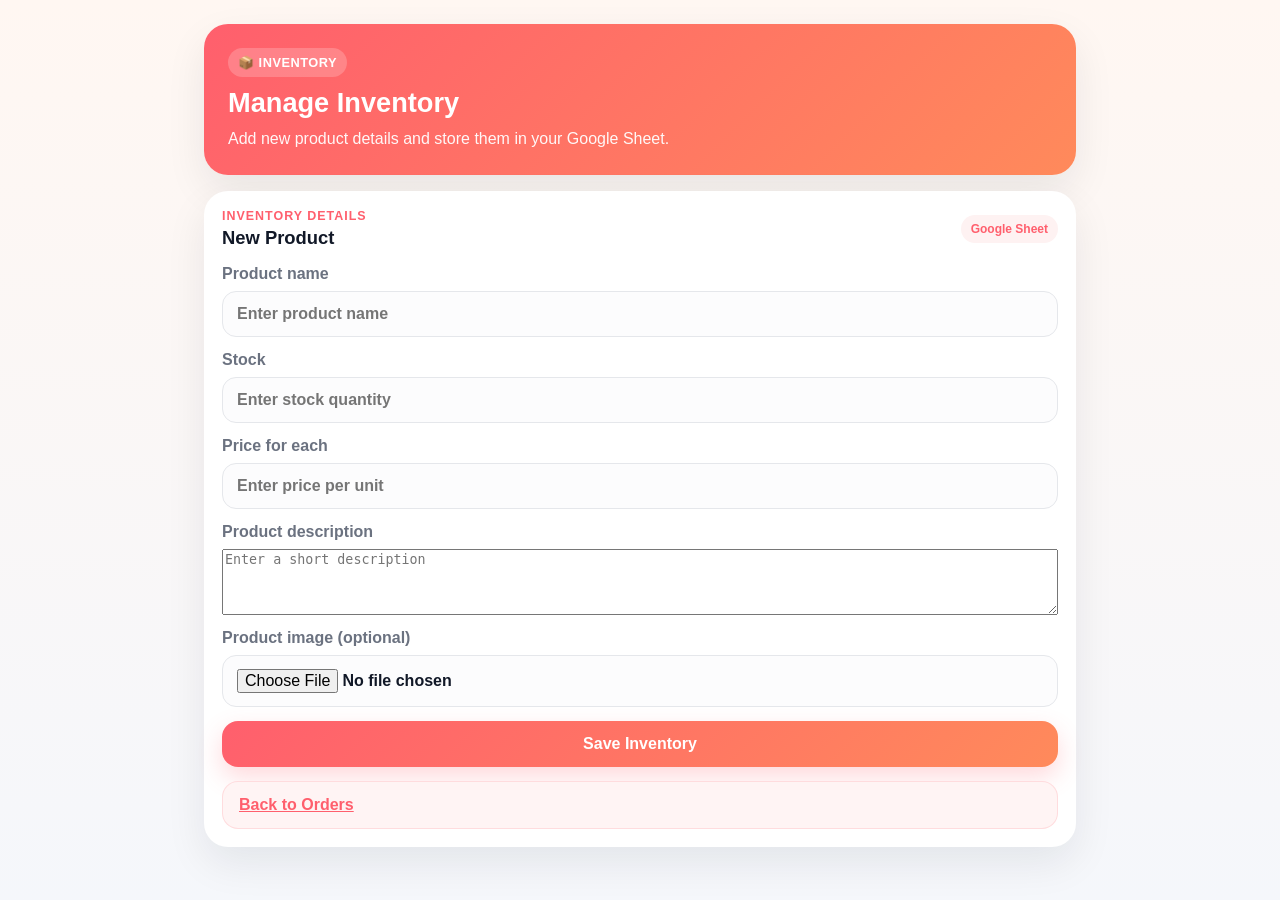
==== inventory.html @ 596ac3b9 "Deploy inventory page and order validation fixes" ====
<!DOCTYPE html>
<html lang="en">
  <head>
    <meta charset="UTF-8" />
    <meta name="viewport" content="width=device-width, initial-scale=1.0, viewport-fit=cover" />
    <meta name="theme-color" content="#ff5f6d" />
    <meta name="description" content="Inventory management form for SwiftOrder" />
    <link rel="manifest" href="manifest.json" />
    <link rel="icon" href="icons/icon-192.svg" type="image/svg+xml" />
    <link rel="apple-touch-icon" href="icons/icon-192.svg" />
    <title>Inventory Manager</title>
    <link rel="stylesheet" href="style.css" />
  </head>
  <body>
    <div class="app-shell">
      <header class="hero-card">
        <div class="hero-badge">📦 Inventory</div>
        <h1>Manage Inventory</h1>
        <p>Add new product details and store them in your Google Sheet.</p>
      </header>

      <main class="container">
        <section class="card form-card">
          <div class="card-header">
            <div>
              <p class="eyebrow">Inventory Details</p>
              <h2>New Product</h2>
            </div>
            <span class="pill">Google Sheet</span>
          </div>

          <form id="inventoryForm" novalidate>
            <label class="field">
              <span>Product name</span>
              <input id="productName" type="text" placeholder="Enter product name" maxlength="100" required />
            </label>

            <label class="field">
              <span>Stock</span>
              <input id="stock" type="number" min="0" step="1" placeholder="Enter stock quantity" required />
            </label>

            <label class="field">
              <span>Price for each</span>
              <input id="price" type="number" min="0" step="0.01" placeholder="Enter price per unit" required />
            </label>

            <label class="field">
              <span>Product description</span>
              <textarea id="description" rows="4" placeholder="Enter a short description"></textarea>
            </label>

            <label class="field">
              <span>Product image (optional)</span>
              <input id="productImage" type="file" accept="image/*" />
            </label>

            <div id="imagePreview" class="image-preview hidden"></div>

            <button id="saveInventoryBtn" class="primary-btn" type="submit">Save Inventory</button>
            <a href="index.html" class="secondary-btn">Back to Orders</a>
          </form>
        </section>
      </main>
    </div>

    <div id="loadingOverlay" class="loading-overlay hidden" aria-hidden="true">
      <div class="spinner-box">
        <div class="spinner"></div>
        <p>Saving inventory...</p>
      </div>
    </div>

    <div id="toastContainer" class="toast-container" aria-live="assertive"></div>

    <script src="inventory.js"></script>
  </body>
</html>
---- style.css ----
:root {
  --bg: #f5f7fb;
  --card: #ffffff;
  --text: #111827;
  --muted: #6b7280;
  --primary: linear-gradient(135deg, #ff5f6d, #ff8a5b);
  --primary-solid: #ff5f6d;
  --secondary: #fef2f2;
  --border: #e5e7eb;
  --shadow: 0 16px 40px rgba(15, 23, 42, 0.08);
}

* {
  box-sizing: border-box;
}

body {
  margin: 0;
  font-family: Inter, "Segoe UI", Roboto, Arial, sans-serif;
  color: var(--text);
  background: linear-gradient(180deg, #fff7f2 0%, var(--bg) 100%);
  min-height: 100vh;
}

button,
input,
select {
  font: inherit;
}

button {
  cursor: pointer;
  border: none;
}

.app-shell {
  max-width: 920px;
  margin: 0 auto;
  padding: 16px;
}

.hero-card,
.card {
  background: var(--card);
  border-radius: 24px;
  box-shadow: var(--shadow);
}

.hero-card {
  padding: 24px;
  margin-bottom: 16px;
  background: linear-gradient(135deg, #ff5f6d, #ff8a5b);
  color: white;
}

.hero-badge {
  display: inline-flex;
  padding: 7px 10px;
  border-radius: 999px;
  background: rgba(255,255,255,0.2);
  font-size: 0.8rem;
  font-weight: 700;
  letter-spacing: 0.04em;
  text-transform: uppercase;
}

.hero-card h1 {
  margin: 10px 0 8px;
  font-size: 1.7rem;
}

.hero-card p {
  margin: 0;
  opacity: 0.95;
  line-height: 1.5;
}

.container {
  display: grid;
  gap: 16px;
}

.card {
  padding: 18px;
}

.card-header {
  display: flex;
  justify-content: space-between;
  align-items: center;
  margin-bottom: 16px;
}

.eyebrow {
  margin: 0 0 4px;
  color: var(--primary-solid);
  font-size: 0.78rem;
  font-weight: 700;
  text-transform: uppercase;
  letter-spacing: 0.08em;
}

.card-header h2 {
  margin: 0;
  font-size: 1.15rem;
}

.pill {
  padding: 7px 10px;
  border-radius: 999px;
  background: var(--secondary);
  color: var(--primary-solid);
  font-size: 0.75rem;
  font-weight: 700;
}

.pill.accent {
  background: rgba(255,95,109,0.12);
}

.helper-text {
  margin: -4px 0 0;
  color: var(--muted);
  font-size: 0.9rem;
  line-height: 1.4;
}

form {
  display: grid;
  gap: 14px;
}

.field {
  display: grid;
  gap: 8px;
  font-weight: 600;
  color: var(--muted);
}

.field input,
.field select {
  width: 100%;
  border: 1px solid var(--border);
  border-radius: 14px;
  padding: 13px 14px;
  background: #fcfcfd;
  color: var(--text);
  outline: none;
}

.field input:focus,
.field select:focus {
  border-color: var(--primary-solid);
  box-shadow: 0 0 0 3px rgba(255,95,109,0.15);
}

.primary-btn,
.secondary-btn {
  width: 100%;
  border-radius: 16px;
  padding: 14px 16px;
  font-weight: 700;
  transition: transform 0.2s ease, box-shadow 0.2s ease;
}

.primary-btn {
  background: var(--primary);
  color: white;
  box-shadow: 0 10px 24px rgba(255,95,109,0.24);
}

.secondary-btn {
  background: #fff4f4;
  color: var(--primary-solid);
  border: 1px solid rgba(255,95,109,0.16);
}

.primary-btn:active,
.secondary-btn:active {
  transform: scale(0.98);
}

.products-list {
  display: grid;
  gap: 12px;
}

.product-card {
  border: 1px solid var(--border);
  border-radius: 20px;
  padding: 14px;
  background: linear-gradient(180deg, #fff 0%, #fff9f7 100%);
}

.field.field--error input,
.field.field--error select {
  border-color: #ef4444;
  box-shadow: 0 0 0 3px rgba(239, 68, 68, 0.15);
  background: #fff8f8;
}

.product-row {
  display: grid;
  gap: 10px;
}

.product-meta {
  display: flex;
  justify-content: space-between;
  gap: 10px;
  align-items: center;
  margin-bottom: 8px;
}

.product-meta strong {
  font-size: 0.95rem;
}

.remove-btn {
  padding: 8px 12px;
  border-radius: 999px;
  background: #ffe8e8;
  color: #c2364b;
  font-weight: 700;
}

.sticky-actions {
  position: sticky;
  bottom: 8px;
  display: flex;
  gap: 10px;
  margin-top: 16px;
  padding-top: 10px;
  background: rgba(255,255,255,0.92);
  backdrop-filter: blur(12px);
}

.loading-overlay {
  position: fixed;
  inset: 0;
  background: rgba(17,24,39,0.65);
  display: grid;
  place-items: center;
  z-index: 999;
  padding: 16px;
}

.spinner-box {
  text-align: center;
  color: white;
  background: rgba(255,255,255,0.12);
  padding: 24px;
  border-radius: 24px;
  backdrop-filter: blur(8px);
}

.spinner {
  width: 48px;
  height: 48px;
  margin: 0 auto 12px;
  border: 4px solid rgba(255,255,255,0.35);
  border-top-color: white;
  border-radius: 50%;
  animation: spin 0.9s linear infinite;
}

@keyframes spin {
  to { transform: rotate(360deg); }
}

.modal {
  position: fixed;
  inset: 0;
  display: grid;
  place-items: center;
  padding: 16px;
  background: rgba(15,23,42,0.55);
  z-index: 1000;
}

.modal-card {
  width: min(100%, 380px);
  background: white;
  border-radius: 24px;
  padding: 26px 20px;
  text-align: center;
  box-shadow: var(--shadow);
}

.modal-icon {
  font-size: 2rem;
  width: 54px;
  height: 54px;
  line-height: 54px;
  margin: 0 auto 10px;
  border-radius: 50%;
  background: linear-gradient(135deg, #22c55e, #16a34a);
  color: white;
}

.modal-card h3 {
  margin: 0 0 6px;
  font-size: 1.3rem;
}

.modal-card p {
  margin: 0 0 8px;
  color: var(--muted);
}

.order-number {
  font-weight: 700;
  color: var(--text);
  margin-bottom: 16px;
}

.toast-container {
  position: fixed;
  left: 50%;
  bottom: 20px;
  transform: translateX(-50%);
  width: min(90%, 420px);
  display: grid;
  gap: 10px;
  z-index: 1100;
}

.toast {
  padding: 12px 14px;
  border-radius: 14px;
  color: white;
  font-weight: 600;
  background: #111827;
  box-shadow: var(--shadow);
}

.toast.success {
  background: #16a34a;
}

.toast.error {
  background: #dc2626;
}

.hidden {
  display: none !important;
}

@media (min-width: 700px) {
  .app-shell {
    padding: 24px;
  }

  .sticky-actions {
    flex-direction: row;
  }

  .sticky-actions .primary-btn,
  .sticky-actions .secondary-btn {
    flex: 1;
  }

  .product-row {
    grid-template-columns: 1.4fr 0.7fr auto;
    align-items: end;
  }
}

@media (max-width: 480px) {
  .hero-card,
  .card {
    border-radius: 20px;
  }

  .sticky-actions {
    flex-direction: column;
  }
}
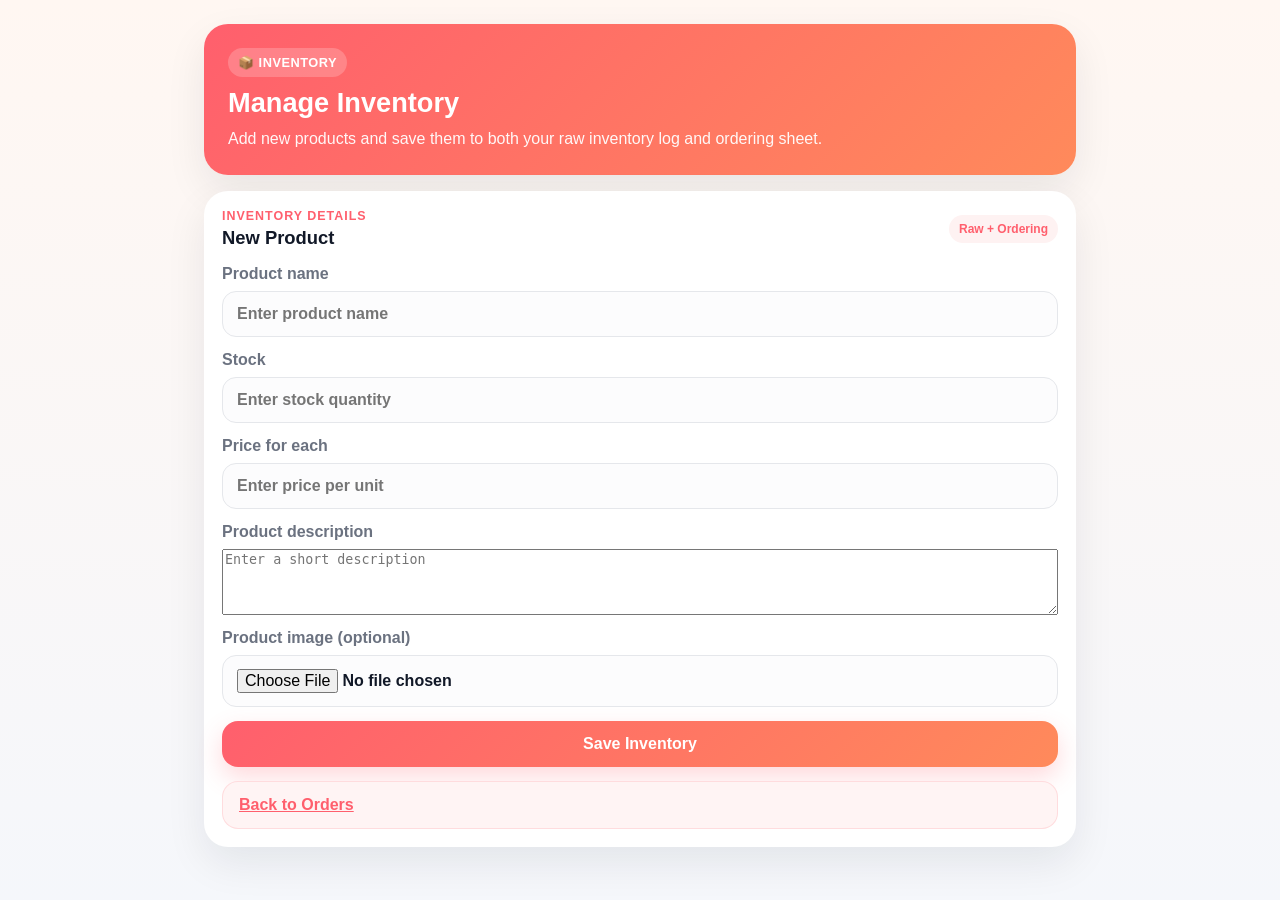
==== commit f4a2dc1d: "all Describe your changes" ====
--- a/inventory.html
+++ b/inventory.html
@@ -16,7 +16,7 @@
       <header class="hero-card">
         <div class="hero-badge">📦 Inventory</div>
         <h1>Manage Inventory</h1>
-        <p>Add new product details and store them in your Google Sheet.</p>
+        <p>Add new products and save them to both your raw inventory log and ordering sheet.</p>
       </header>
 
       <main class="container">
@@ -26,7 +26,7 @@
               <p class="eyebrow">Inventory Details</p>
               <h2>New Product</h2>
             </div>
-            <span class="pill">Google Sheet</span>
+            <span class="pill">Raw + Ordering</span>
           </div>
 
           <form id="inventoryForm" novalidate>
